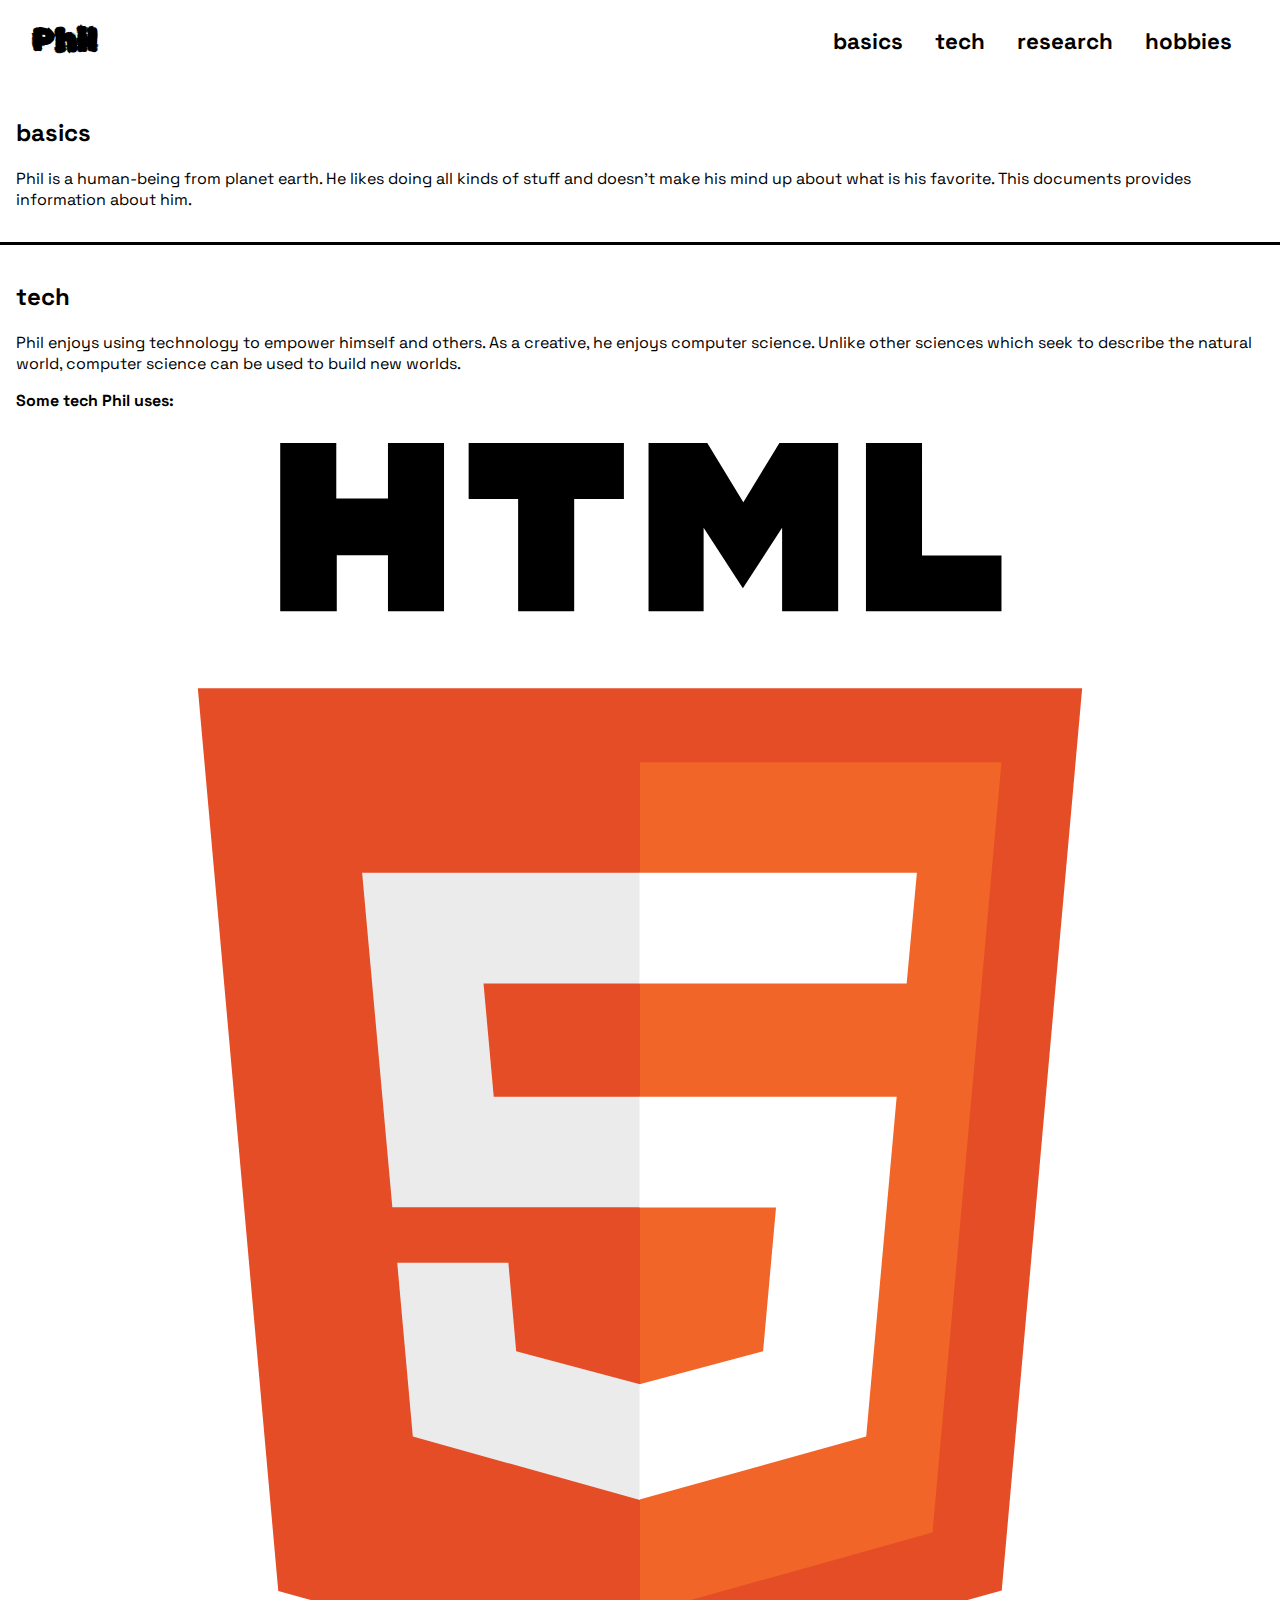
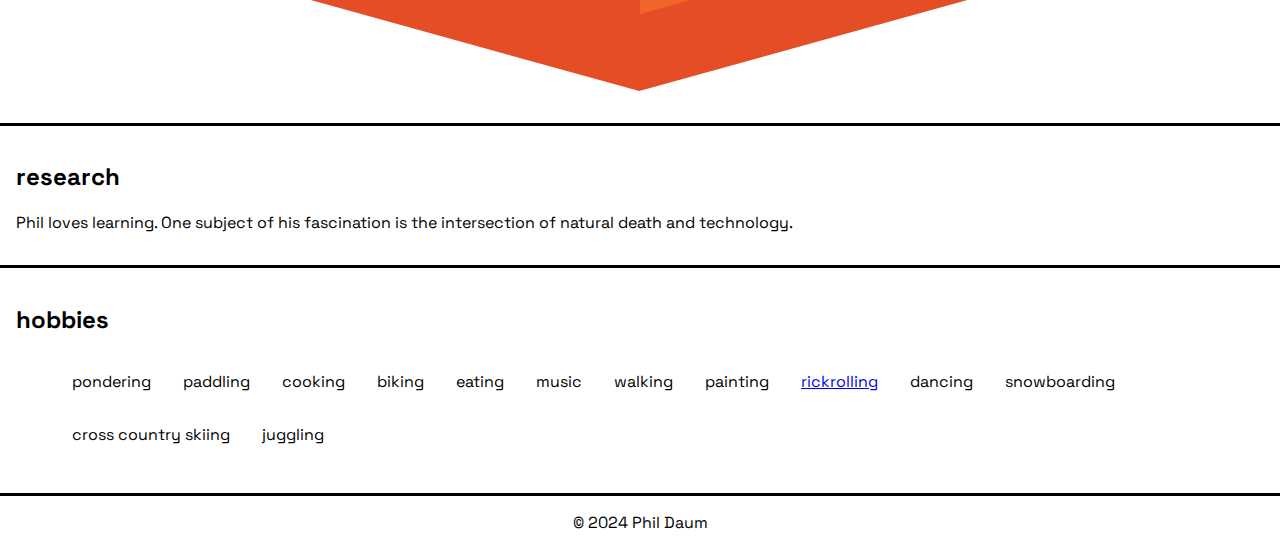
==== index.html @ eebd301f "firsties" ====
<!DOCTYPE html>
<html lang="en">
<head>
    <meta charset="UTF-8">
    <meta name="viewport" content="width=device-width, initial-scale=1.0">
    <title>Phil</title>
    <link rel="stylesheet" href="css/style.css">
</head>
<body>
<header>
    <h1>Phil</h1>
    <nav>
      <ul>
        <li><a href="#basics">basics</a></li>
        <li><a href="#tech">tech</a></li>
        <li><a href="#research">research</a></li>
        <li><a href="#hobbies">hobbies</a></li>
      </ul>
    </nav>
  </header>
  <main>
    <div class="card">
      <h2 id="basics">basics</h2>
      <p>Phil is a human-being from planet earth. He likes doing all kinds of stuff and doesn't make his mind up about what is his favorite. This documents provides information about him. </p>
    </div>
    <div class="card">
      <h2 id="tech">tech</h2>
      <p>Phil enjoys using technology to empower himself and others. As a creative, he enjoys computer science. Unlike other sciences which seek to describe the natural world, computer science can be used to build new worlds.</p>
      <p><strong>Some tech Phil uses:</strong></p>
      <div class="image-grid">
        <img src="img/html-logo.svg" alt="HTML logo">
        <img src="img/logo-2582747_1280.png" alt="css logo">
        <img src="img/javascript-736400_1280.png" alt="JavaScript Logo">
        <img src="img/python-logo.png" alt="Python Logo">
        <img src="img/nixos.svg" alt="NixOS logo">
      </div>
    </div>
    <div class="card">
      <h2 id="research">research</h2>
      <p>Phil loves learning. One subject of his fascination is the intersection of natural death and technology.</p>
    </div>
    <div class="card">
      <h2 id="hobbies">hobbies</h2>
      <div class="hobbies">
        <ul>
            <li>pondering</li>
            <li>paddling</li>
            <li>cooking</li>
            <li>biking</li>
            <li>eating</li>
            <li>music</li>
            <li>walking</li>
            <li>painting</li>
            <li><a href="rickroll.html">rickrolling</a></li>
            <li>dancing</li>
            <li>snowboarding</li>
            <li>cross country skiing</li>
            <li>juggling</li>
        </ul>
      </div>
    </div>
  </main>
  <footer>
    <p>&copy; 2024 Phil Daum</p>
  </footer>
</body>
</html>
---- css/style.css ----
@import url('https://fonts.googleapis.com/css2?family=Rubik+Spray+Paint&family=Space+Grotesk:wght@300..700&display=swap');

body {
  font-family: "Space Grotesk", sans-serif;
  margin: 0;
  padding: 0;
} 

h1 {
  font-family: "Rubik Spray Paint", system-ui;
  font-weight: 800;
  font-style: normal;
  text-align: center;
}

header {
  display: flex;
  justify-content: space-between;
  padding-left: 2rem;
}

nav {
  padding-top: .7rem;
  padding-right: 2rem;
}

nav ul {
  display: flex;
  flex-flow: row wrap;
  justify-content: flex-end;
}

nav li {
  list-style: none;
}

nav a {
  color: black;
  text-decoration: none;
  font-weight: bold;
  font-size: 1.4rem;
  display: block;
  padding-left: 1rem;
  padding-right: 1rem;
}

nav a:hover {
  color: white;
  background-color: black;
}

.card {
  border-bottom: solid;
  padding: 1rem;
}

.card:hover {
  background-color: #edf6f6;
}

.image-grid {
  display: flex;
}

.hobbies ul {
  display: flex;
  flex-flow: row wrap;
}

.hobbies li {
  list-style: none;
  padding: 1rem;
}

footer {
  text-align: center;
}

.rick-roll {
  background-image: url(https://media.giphy.com/media/kHGxZUxfTTInkeybFo/giphy.gif?cid=790b7611ta35mu191czo7xlf37muiml4a0a24rrq3s9wfibs&ep=v1_gifs_search&rid=giphy.gif&ct=g);
}
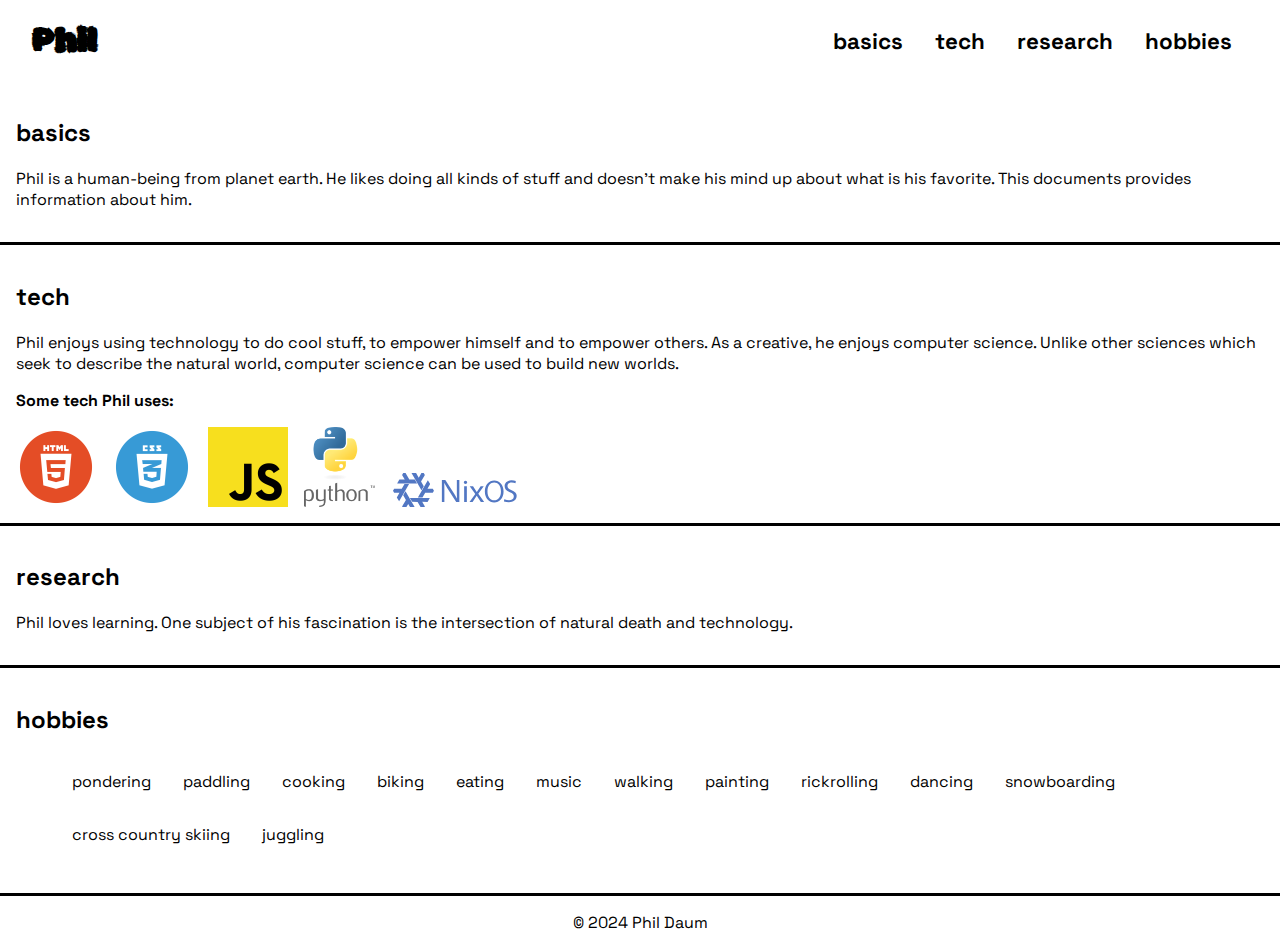
==== commit c5d235c3: "fist version done" ====
--- a/index.html
+++ b/index.html
@@ -25,14 +25,15 @@
     </div>
     <div class="card">
       <h2 id="tech">tech</h2>
-      <p>Phil enjoys using technology to empower himself and others. As a creative, he enjoys computer science. Unlike other sciences which seek to describe the natural world, computer science can be used to build new worlds.</p>
+      <p>Phil enjoys using technology to do cool stuff, to empower himself and to empower others. As a creative, he enjoys computer science. Unlike other sciences which seek to describe the natural world, computer science can be used to build new worlds.</p>
       <p><strong>Some tech Phil uses:</strong></p>
       <div class="image-grid">
-        <img src="img/html-logo.svg" alt="HTML logo">
+        <img src="img/logo-2582748_1280.png" alt="HTML logo">
         <img src="img/logo-2582747_1280.png" alt="css logo">
         <img src="img/javascript-736400_1280.png" alt="JavaScript Logo">
         <img src="img/python-logo.png" alt="Python Logo">
-        <img src="img/nixos.svg" alt="NixOS logo">
+        <!-- Having trouble adding padding to only NixOS logo -->
+        <img class="nixos"src="img/nixos.svg" alt="NixOS logo">
       </div>
     </div>
     <div class="card">
--- a/css/style.css
+++ b/css/style.css
@@ -60,6 +60,11 @@
 
 .image-grid {
   display: flex;
+  gap: 1rem;
+}
+
+.image-grid img{
+  max-height: 5rem;
 }
 
 .hobbies ul {
@@ -72,10 +77,18 @@
   padding: 1rem;
 }
 
+.hobbies a {
+  text-decoration: none;
+  color: black;
+}
+
 footer {
   text-align: center;
 }
 
 .rick-roll {
   background-image: url(https://media.giphy.com/media/kHGxZUxfTTInkeybFo/giphy.gif?cid=790b7611ta35mu191czo7xlf37muiml4a0a24rrq3s9wfibs&ep=v1_gifs_search&rid=giphy.gif&ct=g);
-}+}
+
+
+
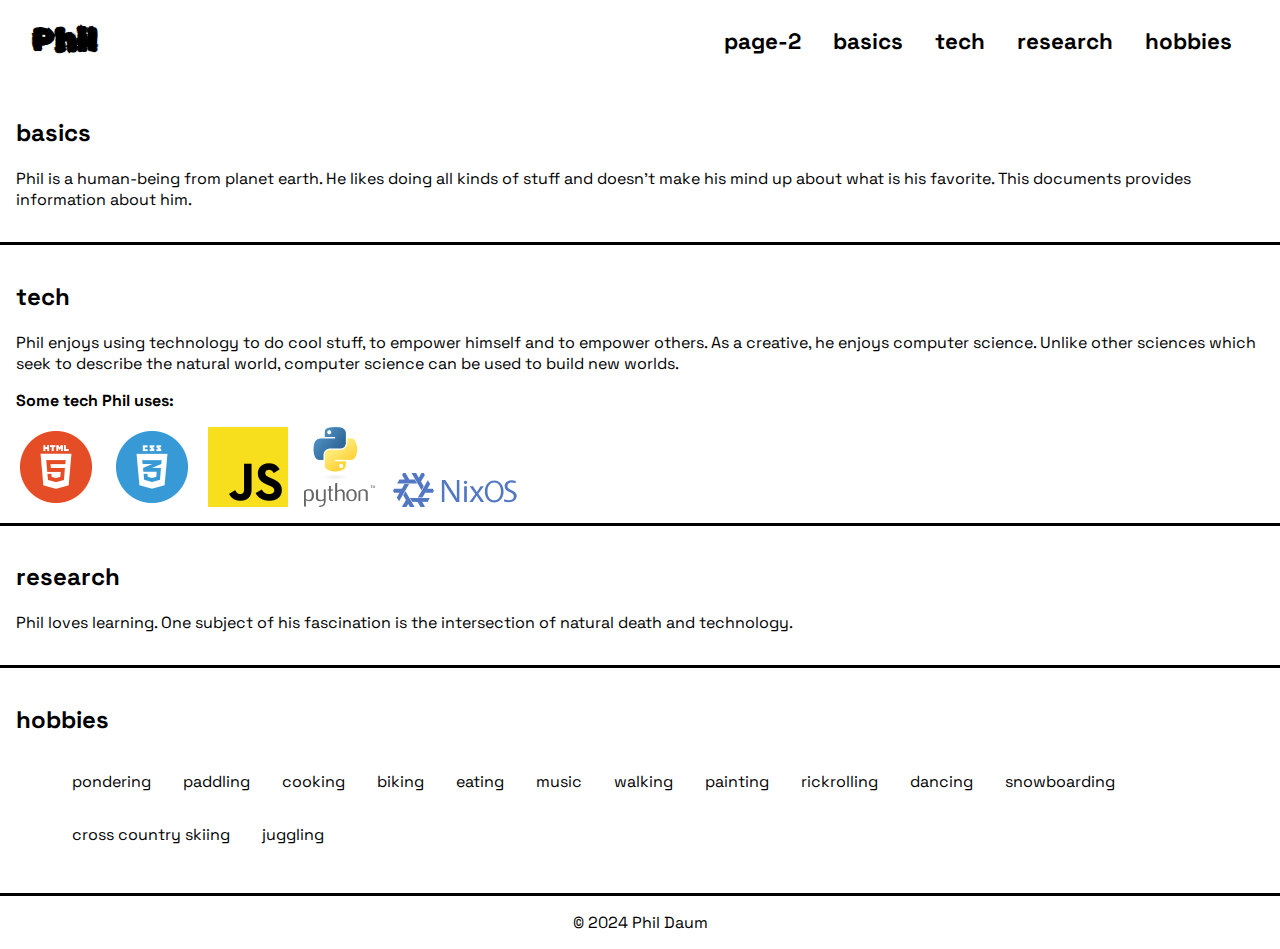
==== commit 5752de3b: "add second page to nav" ====
--- a/index.html
+++ b/index.html
@@ -11,6 +11,7 @@
     <h1>Phil</h1>
     <nav>
       <ul>
+        <li><a href="second.html">page-2</a></li>
         <li><a href="#basics">basics</a></li>
         <li><a href="#tech">tech</a></li>
         <li><a href="#research">research</a></li>
